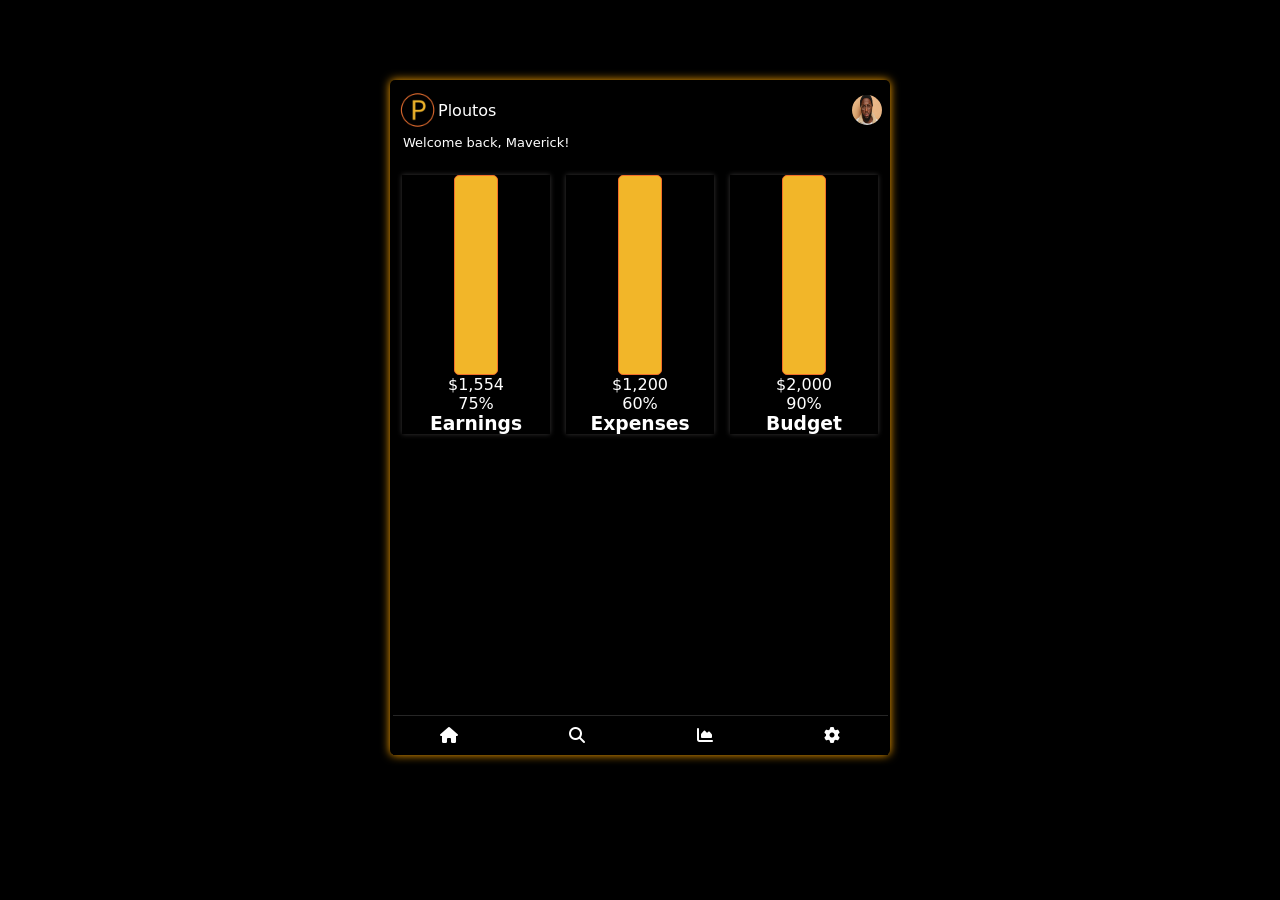
==== pages/analytics.html @ 347f721b "feat: Add profile dropdown and improve UI Design and implement a profile dropdown menu, allowing use" ====
<!DOCTYPE html>
<html lang="en">
    <head>
        <meta charset="UTF-8">
        <meta name="viewport" content="width=device-width, initial-scale=1.0">
        <meta http-equiv="X-UA-Compatible" content="IE=edge">
        <title>Ploutos | Analytics</title>
        <link rel=stylesheet href="../style.css">
        <link rel="stylesheet" href="https://cdnjs.cloudflare.com/ajax/libs/font-awesome/6.5.0/css/all.min.css">
    </head>
    <body>
        <header>
            <div class="logoAndProfile-section">
                <section class="logo-section">
                    <img src="../images/ploutos-logo.png" alt="Ploutos Logo" width="40px" height="40px">
                    <span>Ploutos</span>
                </section>
                
                <section class="header-right">
                    <div class="user-profile">
                        <img src="../images/user-image.jpg" alt="User Avatar" width="20px" height="20px">
                    </div>
                    <div class="profile-dropdown hidden">
                        <p class="user-name">Maverick</p>
                        <button class="logOut-Btn">Logout</button>
                    </div>
                </section>
            </div>
            
            <div class="welcome-section">
                <p class="welcome">Welcome back, Maverick!</p>
            </div>
        </header>

        <main class="analytics-main">
            <div class="earnings-bar">
                <div class="earnings-bar-outline">
                    <div class="earnings-bar-fill"></div>
                </div>
                <p class="earnings-amount">$1,554</p>
                <p class="earnings-percentage">75%</p>
                <h3 class="earnings-bar-title">Earnings</h3>
            </div>
            <div class="expenses-bar">
                <div class="expenses-bar-outline">
                    <div class="expenses-bar-fill"></div>
                </div>
                <p class="expenses-amount">$1,200</p>
                <p class="expenses-percentage">60%</p>
                <h3 class="expenses-bar-title">Expenses</h3>
            </div>
            <div class="budget-bar">
                <div class="budget-bar-outline">
                    <div class="budget-bar-fill"></div>
                </div>
                <p class="budget-amount">$2,000</p>
                <p class="budget-percentage">90%</p>
                <h3 class="budget-bar-title">Budget</h3>
            </div>
        </main>

        <nav class="nav-bar">
            <ul>
                <li><a href="../index.html"><i class="fa-solid fa-house"></i></a></li>
                <li><a href="../pages/search.html"><i class="fa-solid fa-magnifying-glass"></i></a></li>
                <li><a href="../pages/analytics.html"><i class="fa-solid fa-chart-area"></i></a></li>
                <li><a href="../pages/settings.html"><i class="fa-solid fa-gear"></i></a></li>
            </ul>
        </nav>
    </body>
</html>
---- style.css ----
/* App Styling */
* {
    /* outline: 1px solid red; */
    font-family: system-ui, -apple-system, BlinkMacSystemFont, 'Segoe UI', Roboto, Oxygen, Ubuntu, Cantarell,      'Open Sans', 'Helvetica Neue', sans-serif;
    padding: 0;
    margin: 0;
    box-sizing: border-box;
}

:root {
    --primary-color: black;
    --secondary-color: orange;
    --text-color: white;
    --gap: 16px;
}

body {
    position: relative;
    /* border: 1px solid var(--secondary-color); */
    box-shadow: 0 0 10px var(--secondary-color);
    border-radius: 5px;
    max-width: 500px;
    height: 75vh;
    overflow-y: auto;
    margin: 80px auto;
    justify-content: center;
    align-items: center;
    background-color: var(--primary-color);
}

main {
    padding: 10px 12px 60px;
}

header {
    margin-top: 20px;
    padding-top: 10px;
    align-items: center;
    gap: var(--gap);
    color: var(--text-color);
    padding: 10px 8px;
}

.logoAndProfile-section {
    display: flex;
    justify-content: space-between;
    align-items: center;
}

.logo-section {
    display: flex;
    align-items: center;
}
.header-right {
    display: flex;
    gap: 5px;
}

.welcome {
    width: 100%;
    font-size: 13px;
    display: block;
    padding: 5px;
}

.user-profile {
    display: flex;
    align-items: center;
    gap: 4px;
    cursor: pointer;
}

.user-profile img {
    width: 30px;
    height: 30px;
    border-radius: 50%;
}

.profile-dropdown {
    position: absolute;
    top: 50px;
    right: 10px;
    background-color: rgb(30, 30, 30);
    padding: 10px;
    border: 1px solid rgb(60, 60, 60);
    border-radius: 5px;
    display: flex;
    flex-direction: column;
    align-items: center;
    gap: 5px;
    z-index: 1000;
}

.hidden {
    display: none;
}

.user-name {
    font-size: 13px;
}

.logOut-Btn {
    background-color: rgb(243, 7, 7);
    border: none;
    border-radius: 5px;
    color: var(--text-color);
    padding: 2px;
}

.overview-cards {
    display: grid;
    grid-template-columns: 1fr 1fr 1fr;
    color: var(--text-color);
    margin-top: 10px;
    gap: var(--gap);
}

.earnings-card, .expenses-card, .budget-card {
    background-color: var(--secondary-color);
    color: var(--text-color);
    padding: var(--gap);
    border-radius: 8px;
    min-height: 100px;
}

.earnings-card h2, .expenses-card h2, .budget-card h2 {
    font-size: 25px;
    font-weight: 700;
    margin-bottom: 5px;
}

.earnings-card p, .expenses-card p, .budget-card p {
    font-size: 15px;
    opacity: 0.8;
}

.transactions-section {
    color: var(--text-color);
    margin-top: var(--gap);
    margin-bottom: var(--gap);
    background-color: rgb(20, 20, 20);
    border-radius: 10px;
    padding: 5px;
}

.transactions-section h2 {
    font-size: 15px;
}

.transactions-table {
    width: 100%;
    border-collapse: collapse;
    margin-top: 5px;
}

.transactions-header {
    display: flex;
    padding: 5px;
    justify-content: space-between;
    align-items: center;
}

th, td {
    /* border: 1px solid var(--text-color); */
    padding: 7px;
    text-align: left;
}

thead {
    background-color: rgb(38, 38, 38);
    border-radius: 10px;
    font-size: 14px;
}

tr {
    /* border-bottom: 1px solid var(--text-color); */
    margin-bottom: 5px;
    font-size: 10px;
}

.action-buttons {
    display: flex;
    margin: 5px;
    gap: var(--gap);
}

.action-buttons button {
    flex: 1;
    background-color: var(--secondary-color);
    border: none;
    border-radius: 5px;
    color: var(--text-color);
    padding: 10px;
    font-size: 10px;
    margin-bottom: 10px;
    cursor: pointer;
}

.nav-bar {
    position: absolute;
    bottom: 0;
    left: 0;
    right: 0;
    background-color: var(--primary-color);
    height: 40px;
    width: 495px;
    margin: 0 auto;
    z-index: 9999;
    border-top: 1px solid rgb(38, 38, 38);
    padding-top: 10px;
}

.nav-bar ul {
    display: flex;
    justify-content: space-around;
    gap: var(--gap);
    color: var(--text-color);
}

.nav-bar ul li {
    list-style: none;
    text-decoration: none;
}

.nav-bar ul li a {
    text-decoration: none;
    color: var(--text-color);
    font-weight: 500;
}

/* Search Page Styling */
.search-field {
    display: block;
    width: 100%;
    flex: 1;
    background-color: var(--secondary-color);
    border: 1px solid var(--text-color);
    color: var(--text-color);
    padding: 5px;
    border-radius: 5px;
}

/* Settings Page Styling */
.settings-main {
    display: flex;
    flex-direction: column;
    gap: var(--gap);
    color: var(--text-color);
}

.settings-main input {
    background-color: rgb(30, 30, 30);
    border: 1px solid rgb(60, 60, 60);
    color: var(--text-color);
    padding: 5px;
    border-radius: 5px;
}

.settings-main select {
    background-color: rgb(30, 30, 30);
    border: 1px solid rgb(60, 60, 60);
    color: var(--text-color);
    padding: 5px;
    border-radius: 5px;
}

.settings-main button {
    background-color: var(--secondary-color);
    border: none;
    border-radius: 5px;
    color: var(--text-color);
    padding: 10px;
    font-size: 14px;
    width: 100%;
}

/* Analytics Page Styling */
.analytics-main {
    color: var(--text-color);
}

.analytics-main {
    display: grid;
    grid-template-columns: 1fr 1fr 1fr;
    gap: var(--gap);
}

.earnings-bar, .expenses-bar, .budget-bar {
    text-align: center;
    box-shadow: 0 0 5px rgb(56, 55, 55);
}

.earnings-bar-outline, .expenses-bar-outline, .budget-bar-outline {
    display: flex;
    justify-content: center;
    align-items: center;
}

.earnings-bar-fill, .expenses-bar-fill, .budget-bar-fill {
    background-color: #F2B629;
    border: 1px solid #F26E29;
    border-radius: 5px;
    height: 200px;
    width: 30%;
}

/* Modal Styles */
.overlay {
    position: fixed;
    top: 0;
    left: 0;
    width: 100%;
    height: 100%;
    background-color: rgba(0, 0, 0, 0.5);
    z-index: 999;
}

.modal {
    position: fixed;
    top: 50%;
    left: 50%;
    transform: translate(-50%, -50%);
    background-color: var(--primary-color);
    color: var(--text-color);
    border: 1px solid rgb(60, 60, 60);
    padding: 20px;
    border-radius: 5px;
    z-index: 1000;
}

.modal-content {
    gap: 10px;
}

.modal-header {
    display: flex;
}

.modal-header span {
    font-size: 26px;
    font-weight: 700;
    margin-left: auto;
    cursor: pointer;
}

.modal-form {
    display: flex;
    flex-direction: column;
    width: 300px;
}

.modal-form input {
    padding: 5px;
    border: 1px solid rgb(60, 60, 60);
    border-radius: 5px;
    margin-bottom: 10px;
    background-color: rgb(30, 30, 30);
    color: var(--text-color);
}

.modal-form label {
    font-size: 14px;
    font-weight: 500;
    margin-bottom: 5px;
}

.modal-form button {
    background-color: var(--secondary-color);
    border: 1px solid rgb(60, 60, 60);
    border-radius: 5px;
    color: var(--text-color);
    padding: 10px;
    font-size: 14px;
    cursor: pointer;
}
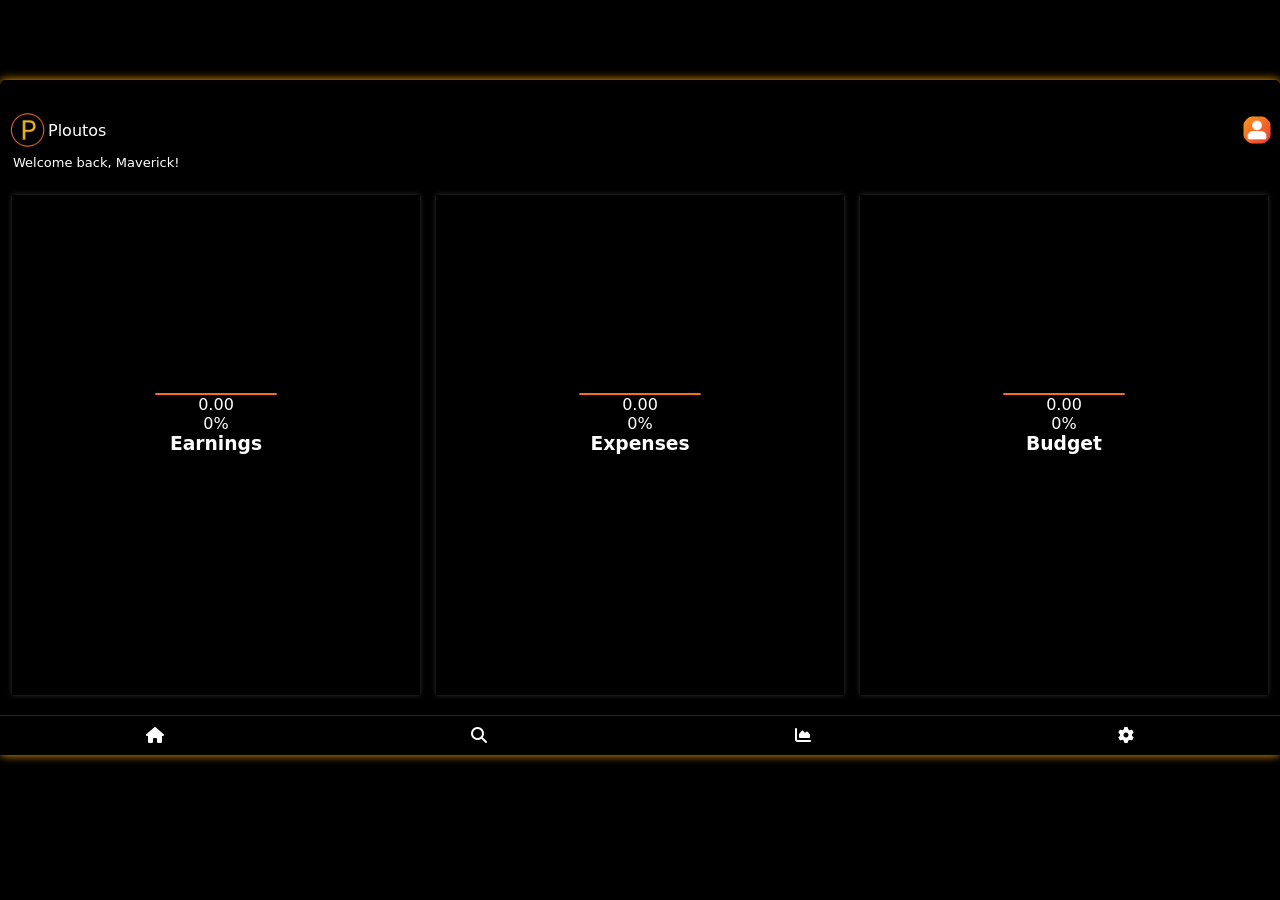
==== commit 9df9da7c: "feat: add analytics funtionality, revamp structure" ====
--- a/pages/analytics.html
+++ b/pages/analytics.html
@@ -5,8 +5,13 @@
         <meta name="viewport" content="width=device-width, initial-scale=1.0">
         <meta http-equiv="X-UA-Compatible" content="IE=edge">
         <title>Ploutos | Analytics</title>
-        <link rel=stylesheet href="../style.css">
+        <link rel=stylesheet href="../styles/style.css">
         <link rel="stylesheet" href="https://cdnjs.cloudflare.com/ajax/libs/font-awesome/6.5.0/css/all.min.css">
+        <script>
+            if (localStorage.getItem('appearanceMode') === 'light') {
+                document.documentElement.classList.add('light-mode');
+            }
+        </script>
     </head>
     <body>
         <header>
@@ -18,7 +23,7 @@
                 
                 <section class="header-right">
                     <div class="user-profile">
-                        <img src="../images/user-image.jpg" alt="User Avatar" width="20px" height="20px">
+                        <img src="../images/user-image.png" alt="User Avatar" width="20px" height="20px">
                     </div>
                     <div class="profile-dropdown hidden">
                         <p class="user-name">Maverick</p>
@@ -37,25 +42,32 @@
                 <div class="earnings-bar-outline">
                     <div class="earnings-bar-fill"></div>
                 </div>
-                <p class="earnings-amount">$1,554</p>
-                <p class="earnings-percentage">75%</p>
-                <h3 class="earnings-bar-title">Earnings</h3>
+                <div class="labels">
+                    <p class="earnings-amount">$1,554</p>
+                    <p class="earnings-percentage">75%</p>
+                    <h3 class="earnings-bar-title">Earnings</h3>
+                </div>
             </div>
             <div class="expenses-bar">
                 <div class="expenses-bar-outline">
                     <div class="expenses-bar-fill"></div>
                 </div>
-                <p class="expenses-amount">$1,200</p>
-                <p class="expenses-percentage">60%</p>
-                <h3 class="expenses-bar-title">Expenses</h3>
+                <div class="labels">
+                    <p class="expenses-amount">$1,200</p>
+                    <p class="expenses-percentage">60%</p>
+                    <h3 class="expenses-bar-title">Expenses</h3>
+                </div>
             </div>
             <div class="budget-bar">
                 <div class="budget-bar-outline">
                     <div class="budget-bar-fill"></div>
                 </div>
-                <p class="budget-amount">$2,000</p>
-                <p class="budget-percentage">90%</p>
-                <h3 class="budget-bar-title">Budget</h3>
+                <div class="labels">
+                    <p class="budget-amount">$2,000</p>
+                    <p class="budget-percentage">90%</p>
+                    <h3 class="budget-bar-title">Budget</h3>
+                </div>
+                
             </div>
         </main>
 
@@ -67,5 +79,7 @@
                 <li><a href="../pages/settings.html"><i class="fa-solid fa-gear"></i></a></li>
             </ul>
         </nav>
+
+        <script src="../scripts/analytics.js"></script>
     </body>
 </html>
--- a/styles/style.css
+++ b/styles/style.css
@@ -0,0 +1,435 @@
+/* App Styling */
+* {
+    /* outline: 1px solid red; */
+    font-family: system-ui, -apple-system, BlinkMacSystemFont, 'Segoe UI', Roboto, Oxygen, Ubuntu, Cantarell,      'Open Sans', 'Helvetica Neue', sans-serif;
+    padding: 0;
+    margin: 0;
+    box-sizing: border-box;
+}
+
+:root {
+    --primary-color: black;
+    --secondary-color: orange;
+    --tertiary-color: rgb(30, 30, 30);
+    --light-tertiary-color: rgb(60, 60, 60);
+    --semi-dark-tertiary-color: rgb(38, 38, 38);
+    --dark-tertiary-color: rgb(20, 20, 20);
+    --text-color: white;
+    --gap: 16px;
+}
+
+body {
+    position: relative;
+    box-shadow: 0 0 10px var(--secondary-color);
+    border-radius: 5px;
+    width: 100%;
+    min-height: 75vh;
+    display: flex;
+    flex-direction: column;
+    overflow-y: auto;
+    margin: 80px auto;
+    justify-content: center;
+    align-items: stretch;
+    background-color: var(--primary-color);
+}
+
+html.light-mode {
+    --primary-color: white;
+    --text-color: black;
+    /* --tertiary-color: rgb(236, 234, 234);
+    --light-tertiary-color: rgb(236, 234, 234); */
+    --dark-tertiary-color: rgb(236, 234, 234);
+    --semi-dark-tertiary-color: rgb(220, 218, 218);
+}
+
+main {
+    padding: 10px 12px 60px;
+    overflow-y: auto;
+    flex: 1;
+    padding-bottom: 60px;
+}
+
+header {
+    margin-top: 20px;
+    padding-top: 10px;
+    align-items: center;
+    gap: var(--gap);
+    color: var(--text-color);
+    padding: 10px 8px;
+}
+
+.logoAndProfile-section {
+    display: flex;
+    justify-content: space-between;
+    align-items: center;
+}
+
+.logo-section {
+    display: flex;
+    align-items: center;
+}
+.header-right {
+    display: flex;
+    gap: 5px;
+}
+
+.welcome {
+    width: 100%;
+    font-size: 13px;
+    display: block;
+    padding: 5px;
+}
+
+.user-profile {
+    display: flex;
+    align-items: center;
+    gap: 4px;
+    cursor: pointer;
+}
+
+.user-profile img {
+    width: 30px;
+    height: 30px;
+    border-radius: 50%;
+}
+
+.profile-dropdown {
+    position: absolute;
+    top: 50px;
+    right: 10px;
+    background-color: var(--tertiary-color);
+    padding: 10px;
+    border: 1px solid var(--light-tertiary-color);
+    border-radius: 5px;
+    display: flex;
+    flex-direction: column;
+    align-items: center;
+    gap: 5px;
+    z-index: 1000;
+}
+
+.hidden {
+    display: none;
+}
+
+.user-name {
+    font-size: 13px;
+}
+
+.logOut-Btn {
+    background-color: rgb(243, 7, 7);
+    border: none;
+    border-radius: 5px;
+    color: var(--text-color);
+    padding: 2px;
+}
+
+.overview-cards {
+    display: grid;
+    grid-template-columns: repeat(auto-fit, minmax(100px, 1fr));
+    /* grid-template-columns: 1fr 1fr 1fr; */
+    /* display: flex; */
+    /* flex-wrap: wrap; */
+    color: var(--text-color);
+    margin-top: 10px;
+    gap: var(--gap);
+    width: 100%;
+}
+
+.earnings-card, .expenses-card, .budget-card {
+    /* flex: 1; */
+    min-width: 0;
+    background-color: var(--secondary-color);
+    color: var(--text-color);
+    padding: var(--gap);
+    border-radius: 8px;
+    min-height: 100px;
+    /* width: 100%; */
+}
+
+.earnings-card h2, .expenses-card h2, .budget-card h2 {
+    /* word-break: break-word; */
+    white-space: nowrap;
+    overflow: hidden;
+    text-overflow: ellipsis; /* Safely truncates text with ... */
+    font-size: 25px;
+    font-weight: 700;
+    margin-bottom: 5px;
+}
+
+.earnings-card p, .expenses-card p, .budget-card p {
+    white-space: nowrap;
+    overflow: hidden;
+    text-overflow: ellipsis; /* Safely truncates text with ...*/
+    font-size: 15px;
+    opacity: 0.8;
+}
+
+/* The Budget Warning Feature Class */
+.budget-warning {
+    background-color: rgb(243, 7, 7);
+}
+
+.transactions-section {
+    color: var(--text-color);
+    margin-top: var(--gap);
+    margin-bottom: var(--gap);
+    background-color: var(--dark-tertiary-color);
+    border-radius: 10px;
+    padding: 5px;
+    max-height: 150px;
+    overflow-y: auto;
+}
+
+.transactions-section h2 {
+    font-size: 15px;
+}
+
+.transactions-table {
+    width: 100%;
+    border-collapse: collapse;
+    margin-top: 5px;
+}
+
+.transactions-header {
+    display: flex;
+    padding: 5px;
+    justify-content: space-between;
+    align-items: center;
+}
+
+th, td {
+    /* border: 1px solid var(--text-color); */
+    padding: 7px;
+    text-align: left;
+}
+
+thead {
+    background-color: var(--semi-dark-tertiary-color);
+    border-radius: 10px;
+    font-size: 14px;
+}
+
+tr {
+    /* border-bottom: 1px solid var(--text-color); */
+    margin-bottom: 5px;
+    font-size: 10px;
+}
+
+/* The Delete Button on each row */
+.delete-transaction-btn {
+    background-color: rgb(243, 7, 7);
+    border: none;
+    border-radius: 5px;  
+    color: var(--text-color);
+    margin: 5px 2px 2px 16px;
+    padding: 2px 5px;
+    font-size: 10px;
+    cursor: pointer;
+}
+
+.action-buttons {
+    display: flex;
+    margin: 5px;
+    gap: var(--gap);
+}
+
+.action-buttons button {
+    flex: 1;
+    background-color: var(--secondary-color);
+    border: none;
+    border-radius: 5px;
+    color: var(--text-color);
+    padding: 10px;
+    font-size: 10px;
+    margin-bottom: 10px;
+    cursor: pointer;
+}
+
+.nav-bar {
+    position: absolute;
+    bottom: 0;
+    left: 0;
+    right: 0;
+    background-color: var(--primary-color);
+    height: 40px;
+    width: 100%;
+    box-sizing: border-box;
+    margin: 0 auto;
+    z-index: 9999;
+    border-top: 1px solid rgb(38, 38, 38);
+    padding-top: 10px;
+}
+
+.nav-bar ul {
+    display: flex;
+    justify-content: space-around;
+    gap: var(--gap);
+    color: var(--text-color);
+}
+
+.nav-bar ul li {
+    list-style: none;
+    text-decoration: none;
+}
+
+.nav-bar ul li a {
+    text-decoration: none;
+    color: var(--text-color);
+    font-weight: 500;
+}
+
+
+/* Search Page Styling */
+.search-field {
+    display: block;
+    width: 100%;
+    flex: 1;
+    background-color: var(--secondary-color);
+    border: 1px solid var(--text-color);
+    color: var(--text-color);
+    padding: 5px;
+    border-radius: 5px;
+}
+
+/* Settings Page Styling */
+.settings-main {
+    display: flex;
+    flex-direction: column;
+    gap: var(--gap);
+    color: var(--text-color);
+}
+
+.settings-main input {
+    background-color: var(--tertiary-color);
+    border: 1px solid var(--light-tertiary-color);
+    color: var(--text-color);
+    padding: 5px;
+    border-radius: 5px;
+}
+
+.settings-main .currency-select {
+    background-color: var(--tertiary-color);
+    border: 1px solid var(--light-tertiary-color);
+    color: var(--text-color);
+    padding: 5px;
+    border-radius: 5px;
+}
+
+.settings-main button {
+    background-color: var(--secondary-color);
+    border: none;
+    border-radius: 5px;
+    color: var(--text-color);
+    padding: 10px;
+    font-size: 14px;
+    width: 100%;
+}
+
+/* Analytics Page Styling */
+.analytics-main {
+    color: var(--text-color);
+}
+
+.analytics-main {
+    display: grid;
+    grid-template-columns: 1fr 1fr 1fr;
+    gap: var(--gap);
+}
+
+.earnings-bar, .expenses-bar, .budget-bar {
+    position: relative;
+    text-align: center;
+    box-shadow: 0 0 5px rgb(56, 55, 55);
+}
+
+.earnings-bar-outline, .expenses-bar-outline, .budget-bar-outline {
+    display: flex;
+    justify-content: center;
+    align-items: flex-end;
+    height: 200px;
+}
+
+.earnings-bar-fill, .expenses-bar-fill, .budget-bar-fill {
+    background-color: #F2B629;
+    border: 1px solid #F26E29;
+    border-radius: 5px;
+    height: 200px;
+    width: 30%;
+}
+
+.labels {
+    position: relative;
+    bottom: 0;
+    left: 0;
+}
+
+/* Modal Styles */
+.overlay {
+    position: fixed;
+    top: 0;
+    left: 0;
+    width: 100%;
+    height: 100%;
+    background-color: rgba(0, 0, 0, 0.5);
+    z-index: 999;
+}
+
+.modal {
+    position: fixed;
+    top: 50%;
+    left: 50%;
+    transform: translate(-50%, -50%);
+    background-color: var(--primary-color);
+    color: var(--text-color);
+    border: 1px solid var(--light-tertiary-color);
+    padding: 20px;
+    border-radius: 5px;
+    z-index: 1000;
+}
+
+.modal-content {
+    gap: 10px;
+}
+
+.modal-header {
+    display: flex;
+}
+
+.modal-header span {
+    font-size: 26px;
+    font-weight: 700;
+    margin-left: auto;
+    cursor: pointer;
+}
+
+.modal-form {
+    display: flex;
+    flex-direction: column;
+    width: 300px;
+}
+
+.modal-form input {
+    padding: 5px;
+    border: 1px solid var(--semi-dark-tertiary-color);
+    border-radius: 5px;
+    margin-bottom: 10px;
+    background-color: var(--dark-tertiary-color);
+    color: var(--text-color);
+}
+
+.modal-form label {
+    font-size: 14px;
+    font-weight: 500;
+    margin-bottom: 5px;
+}
+
+.modal-form button {
+    background-color: var(--secondary-color);
+    border: 1px solid var(--dark-tertiary-color);
+    border-radius: 5px;
+    color: var(--text-color);
+    padding: 10px;
+    font-size: 14px;
+    cursor: pointer;
+}
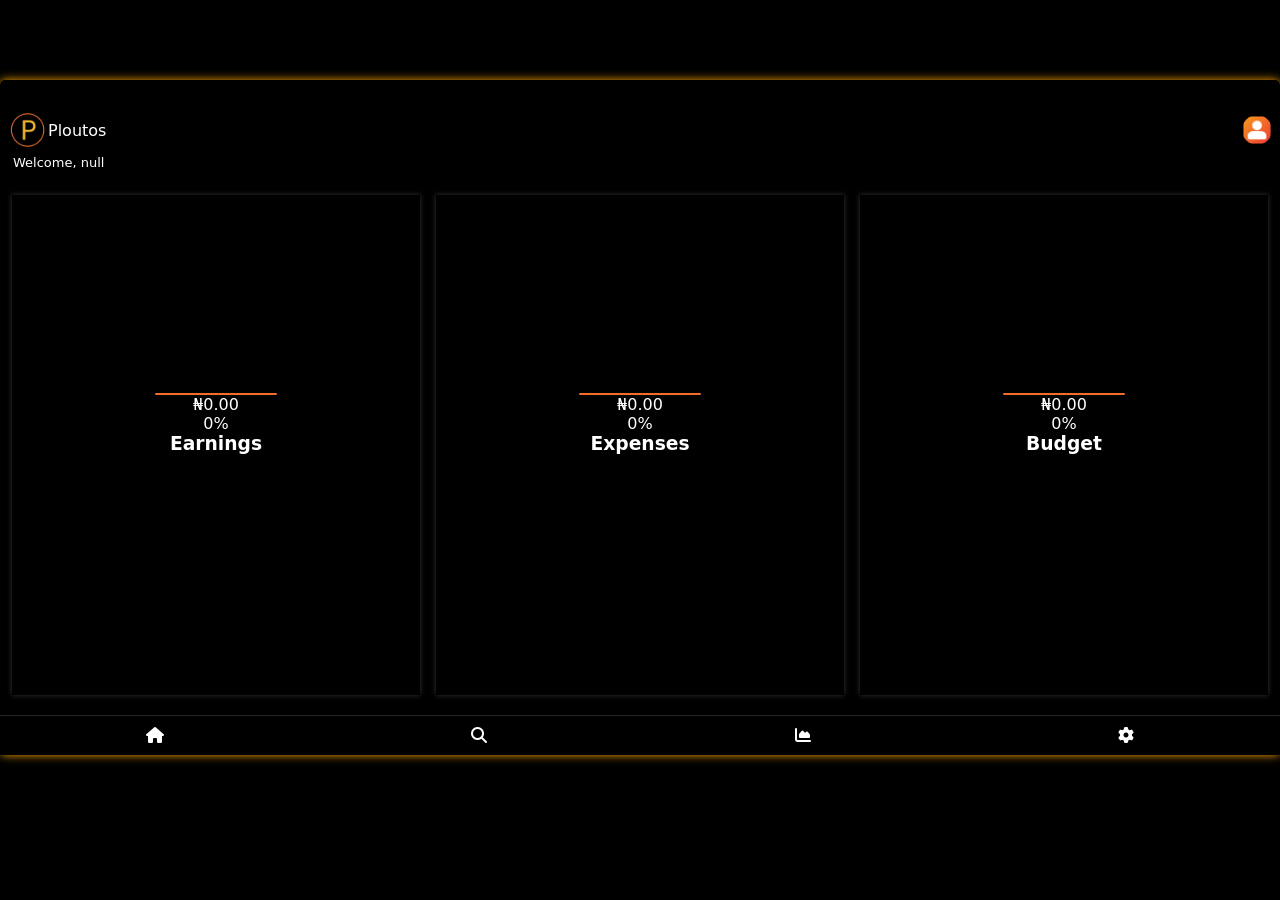
==== commit 92dc89e3: "feat: Add currency set and user name settings The user can now set their preferred currency and name" ====
--- a/pages/analytics.html
+++ b/pages/analytics.html
@@ -22,18 +22,18 @@
                 </section>
                 
                 <section class="header-right">
-                    <div class="user-profile">
+                    <div class="user-profile" id="userProfile">
                         <img src="../images/user-image.png" alt="User Avatar" width="20px" height="20px">
                     </div>
-                    <div class="profile-dropdown hidden">
-                        <p class="user-name">Maverick</p>
-                        <button class="logOut-Btn">Logout</button>
+                    <div class="profile-dropdown hidden" id="profileDropdown">
+                        <p class="user-name" id="chosenUserName">Maverick</p>
+                        <button class="logOut-Btn" id="logOutBtn">Logout</button>
                     </div>
                 </section>
             </div>
             
             <div class="welcome-section">
-                <p class="welcome">Welcome back, Maverick!</p>
+                <p class="welcome" id="welcomeMessage"></p>
             </div>
         </header>
 
--- a/styles/style.css
+++ b/styles/style.css
@@ -292,6 +292,22 @@
     border-radius: 5px;
 }
 
+.search-row {
+    display: flex;
+    gap: var(--gap);
+    margin-top: var(--gap); 
+    color: var(--text-color);  
+    background: var(--light-tertiary-color);
+    padding: 5px;
+    border-radius: 5px;
+}
+
+.search-row .delete-transaction-btn {
+    margin-left: auto;
+}
+
+
+
 /* Settings Page Styling */
 .settings-main {
     display: flex;
@@ -324,6 +340,13 @@
     padding: 10px;
     font-size: 14px;
     width: 100%;
+}
+
+#settingsMessage {
+    font-size: 14px;
+    font-weight: 500;
+    margin-top: 10px;
+    color: var(--text-color);
 }
 
 /* Analytics Page Styling */
